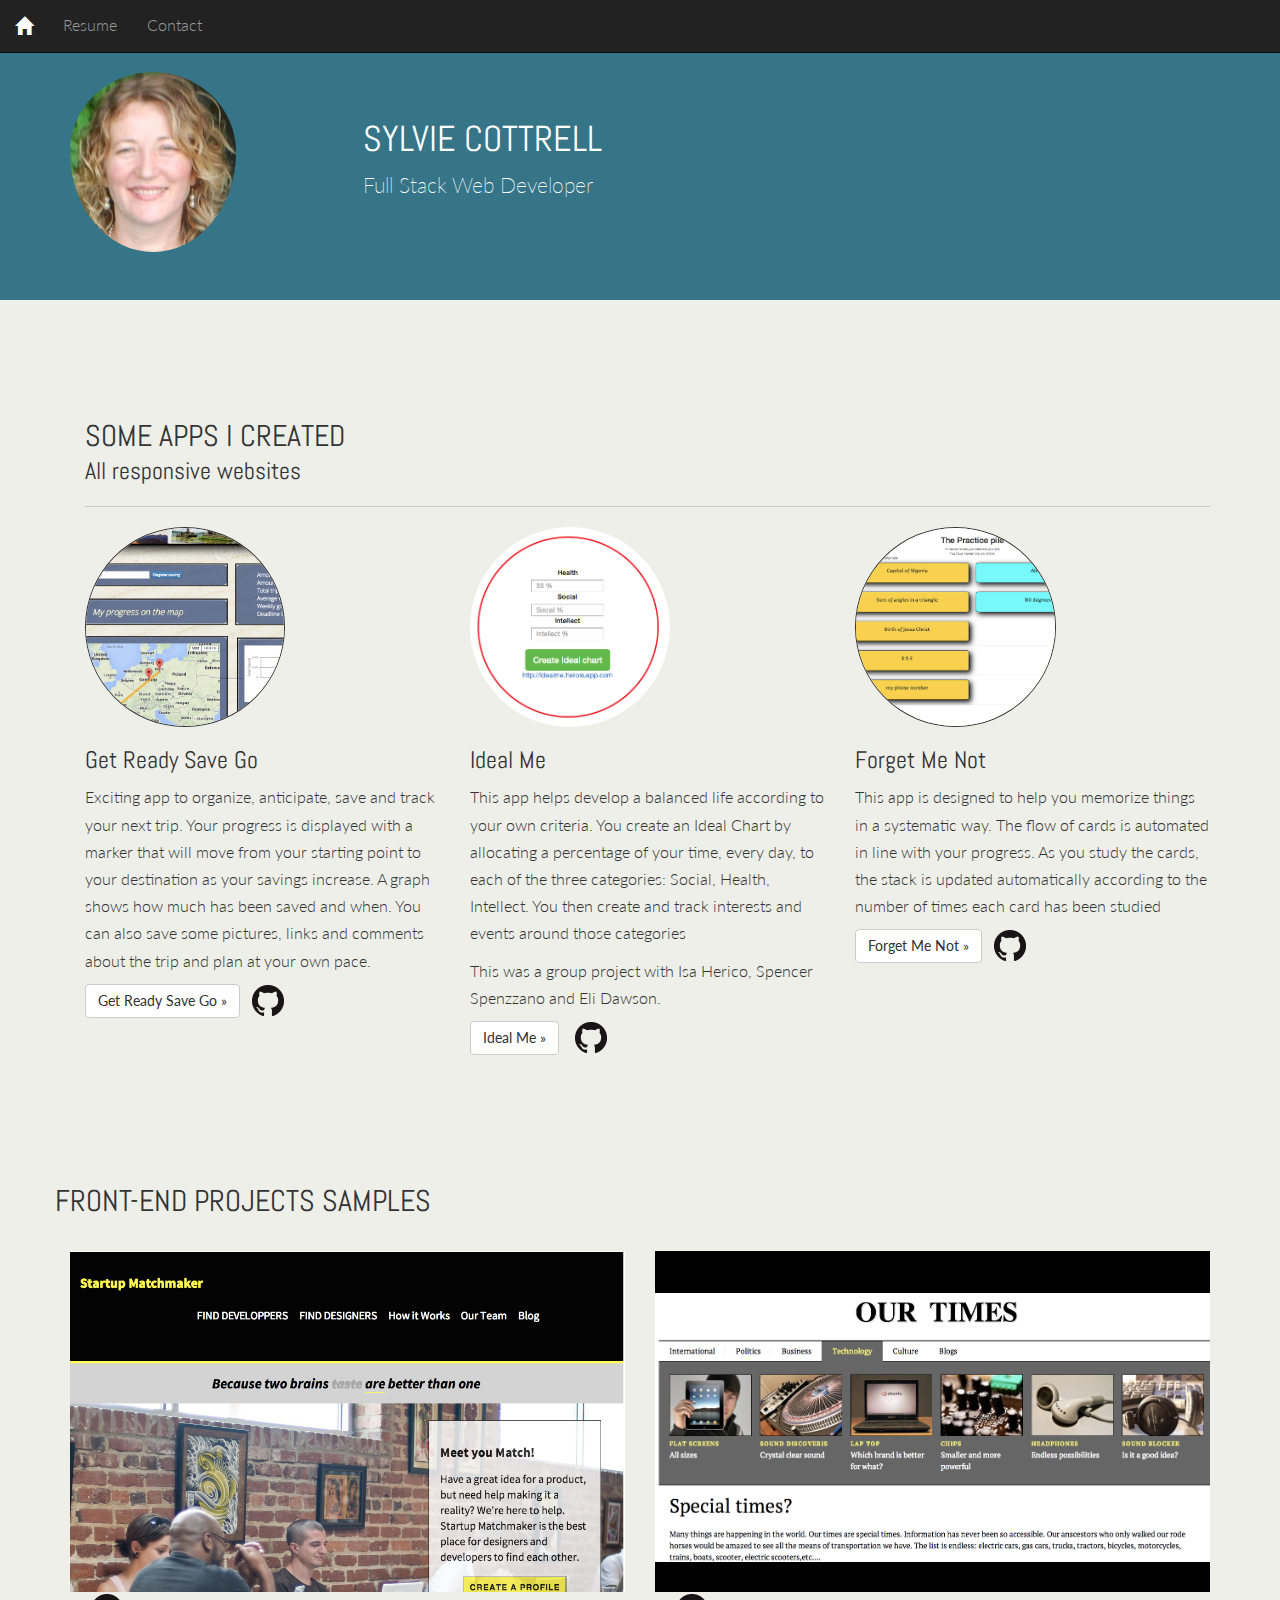
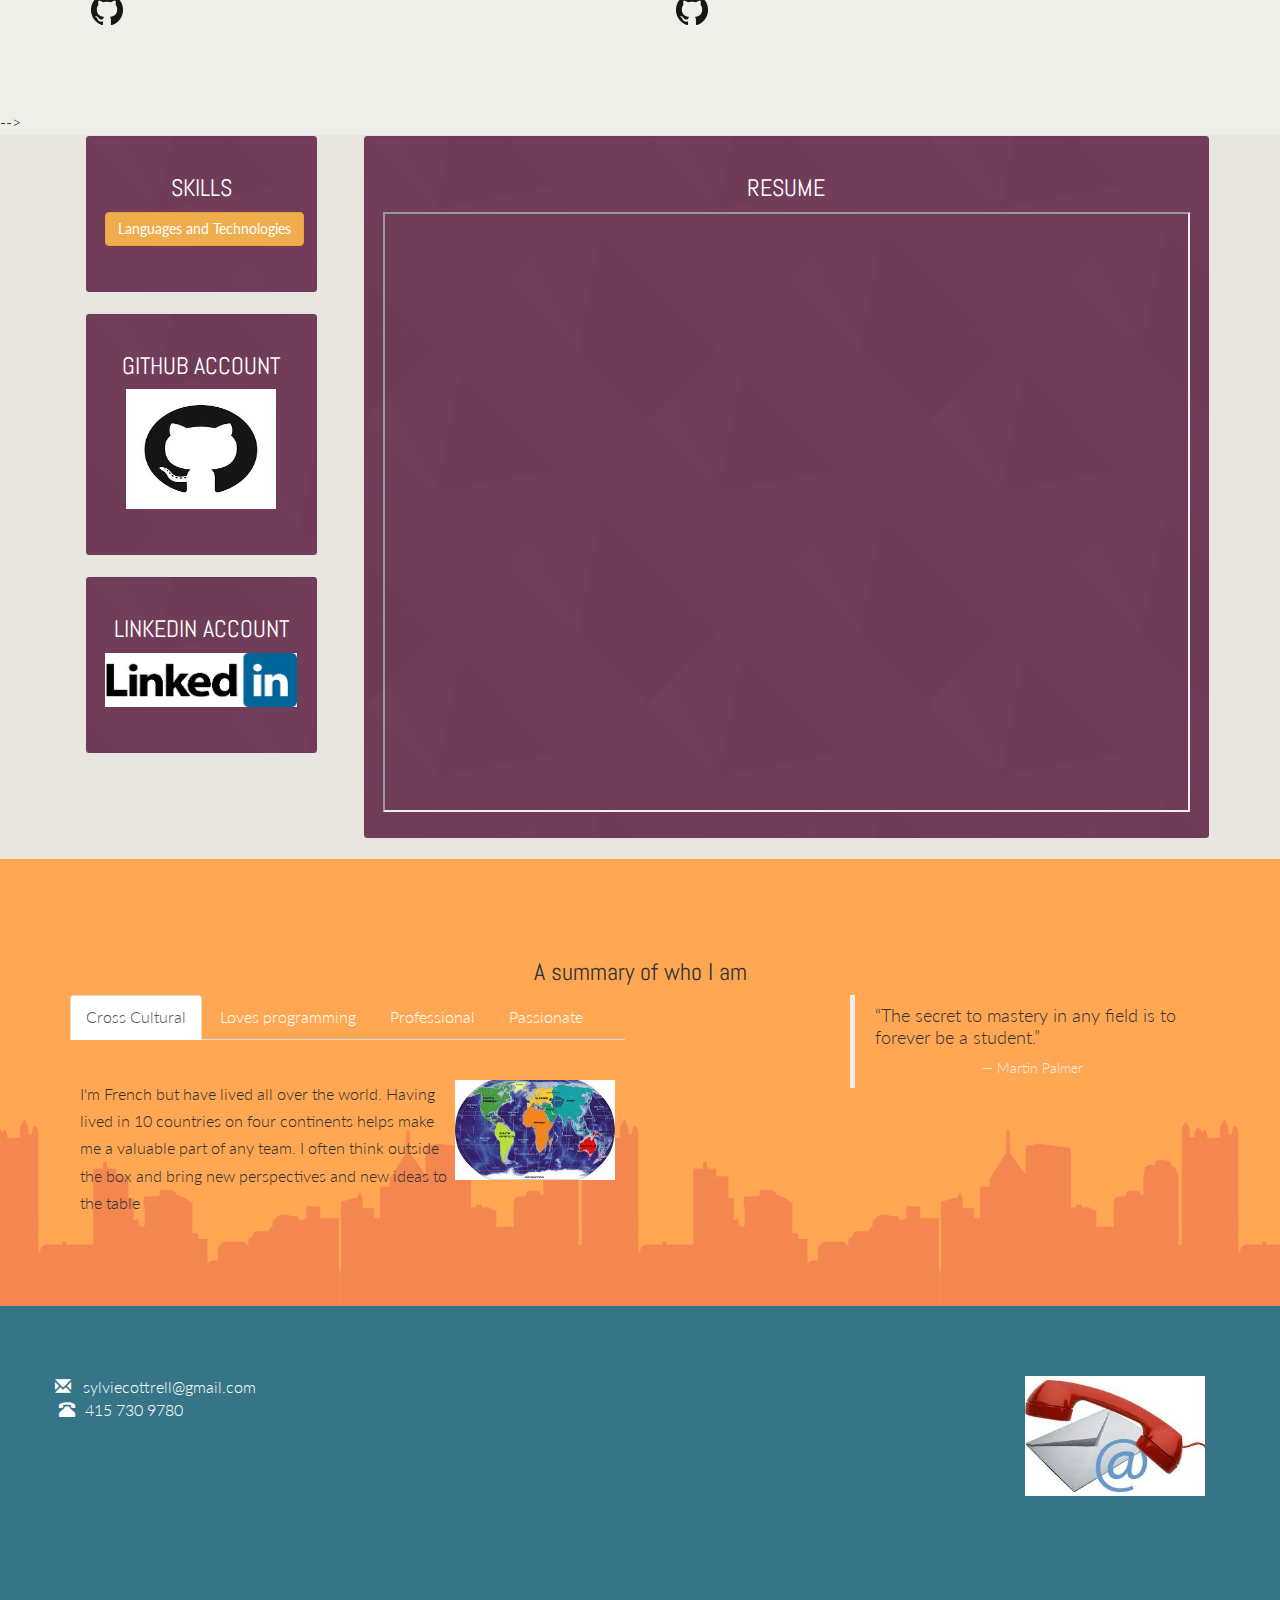
==== index.html @ 58247bdf "add github links to frontont end samples" ====
<!DOCTYPE html>
<html>
<head>
<title>Sylvie's porfolio</title>
<meta name="viewport" content="width=device-width, initial-scale=1.0">
<!-- Bootstrap -->
<link href='http://fonts.googleapis.com/css?family=Lato:300,400' rel='stylesheet' type='text/css'>
<link href='http://fonts.googleapis.com/css?family=Abel' rel='stylesheet' type='text/css'>
<link href="css/bootstrap.min.css" rel="stylesheet" media="screen">
<link href="css/moveme.css" rel="stylesheet">
<!-- HTML5 shim and Respond.js IE8 support of HTML5 elements and media queries -->
<!--[if lt IE 9]>
    <script src="js/html5shiv.js"></script>
    <script src="js/respond.min.js"></script>
<![endif]-->


<!--Script CDNs-->
<script src="http://code.jquery.com/jquery-1.10.1.min.js"></script>

</head>
<body>
<nav class="navbar navbar-inverse navbar-fixed-top" role="navigation">
    <div class="navbar-header">
        <button type="button" class="navbar-toggle" data-toggle="collapse" data-target=".navbar-collapse">
            <span class="sr-only">Toggle navigation</span>
            <span class="icon-bar"></span>
            <span class="icon-bar"></span>
            <span class="icon-bar"></span>
        </button>
        <a class="navbar-brand" href="index.html"><span class="glyphicon glyphicon-home"></span></a>
    </div> 
    <div class="navbar-collapse collapse">
        <ul class="nav navbar-nav">
        
            <li><a href="clients.html">Resume</a></li>
            <li><a href="contact.html">Contact</a></li>
        
        </ul>
    </div>    
</nav>
<!-- End Navigation -->
 
<div class="intro-block">
    <div class="container">
        <div class="row">
            <div class="col-xs-3">
                <img class="img-responsive img-circle tpad" id="pict" src="images/myPicture.jpg">
            </div>
            <div class="col-xs-9">
                <h1>SYLVIE COTTRELL <span class="text-muted"></span></h1>
                <p class="lead">Full Stack Web Developer</p>
            </div>
        </div>
    </div>    
</div>
<!-- End Intro Text -->
<div class="container padded">
    <div class="row">
        <div class="col-lg-12"><h2>SOME APPS I CREATED<br/><span id='responsive'>All responsive websites</span></h2><hr></div>
    </div>
    <div class="row">
        <div class="col-sm-4">
            <img class="img-circle img-responsive" src="images/app3.png">
            <h3>Get Ready Save Go</h3>
            <p>Exciting app to organize, anticipate, save and track your next trip.  Your progress is displayed with a marker that will move from your starting point to your destination as your savings increase. A graph shows how much has been saved and when. You can also save some pictures, links and comments about the trip and plan at your own pace.  </p>
            <p><a class="btn btn-default" href="http://getreadysavego.herokuapp.com/">Get Ready Save Go &raquo;</a>&nbsp &nbsp<a href="https://github.com/SylvieC/ready_save_go"><img src="images/g.png" id="github3"></a></p>
        </div>



         <div class="col-sm-4">
            <img class="img-circle img-responsive" src="images/idealme.png">
            <h3>Ideal Me</h3> 
            <p>This app helps develop a balanced life according to your own criteria. You create an Ideal Chart by allocating a percentage of your time, every day, to each of the three categories: Social, Health, Intellect. You then create and track interests and events around those categories </p>
            <p>This was a group project with Isa Herico, Spencer Spenzzano and Eli Dawson.</p>
            <p><a class="btn btn-default" href="http://idealme.herokuapp.com/">Ideal Me &raquo;</a>&nbsp &nbsp
<a href="https://github.com/missherico/ideal_me"><img src="images/g.png"></a></p>
        </div>

        <div class="clearfix hidden-md hidden-lg"></div>

        <div class="col-sm-4">
            <img class="img-circle img-responsive img1" src="images/app1b.png">
            <h3>Forget Me Not</h3>
            <p>This app is designed to help you memorize things in a systematic way. The flow of cards is automated in line with your progress. As you study the cards, the stack is updated automatically according to the number of times each card has been studied</p>
            <p><a class="btn btn-default" href="http://warm-sierra-1277.herokuapp.com/">Forget Me Not &raquo;</a>&nbsp &nbsp<a href="https://github.com/SylvieC/Always_in_my_memory_app"><img src="images/g.png"></a></p>

        </div>

       
      
    </div>
</div>    
<!-- End Page Content -->

<!-- Some Front-End Samples -->
 <div class="container">
        <div class="row"><h2>FRONT-END PROJECTS SAMPLES<br/><br/>
            <div class="col-sm-6">
                <div class="black"><a href="matchmaker.html"><img class='img-responsive' src="images/matchmaker.png"></a></div>
                  </a>&nbsp &nbsp<a href="https://github.com/SylvieC/startup-matchmaker"><img src="images/g.png"></a>
            </div>
            <div class="col-lg-6">
                <div class="black sample2"><a href="divided-times-nav/divided.html"><img class='img-responsive sample' src="images/divided2.png"></a></div>
            </a>&nbsp &nbsp<a href="https://github.com/SylvieC/navbar_example"><img src="images/g.png"></a>
            </div>
           <!--  <div class="col-lg-2">
                <div class="well">Column 3</div>
            </div>
            <div class="col-lg-2">
                <div class="well">Column 4</div>
            </div> -->
        </div>  
    </div>

<br/><br/><br/>

<!-- <!- End Front-End Samples --> -->

<div class="marketing">
    <div class="container">
        <div class="row">
            <div class="col-md-3">
                
                    <div class="col-md-12">

                        <div class="well box"> 
                         <h3>SKILLS</h3> 
                           <!-- Button trigger modal -->
<button class="btn btn-warning btn-md" data-toggle="modal" data-target="#myModal">
  Languages and Technologies
</button></br></br></div>
                    </div>
                    <div class="col-md-12">
                        <div class="well box">
                            <h3>GITHUB ACCOUNT</h3>
                            <a href="https://github.com/SylvieC"> <img class="img-responsive github center" id="github" src="images/github.jpeg"></a><br/></div>
                    </div>
                     <div class="col-md-12 box">
                        <div class="well">
                        <h3>LINKEDIN ACCOUNT</h3>
                        <a href="https://www.linkedin.com/in/sylviecottrell/"><img class="img-responsive github center" src="images/linkedin.jpeg"></br></a>
                       
                        </div>
                    </div>
            </div>
            <div class="col-md-9"><div class="well">
                <h3>RESUME</h3><!-- <iframe src="https://docs.google.com/document/d/1skpXSnfqwR40_AGC4ySLEK5GBecY2iimxeRMsN6a1S4/pub?embedded=true"></iframe> -->
           <iframe src="https://docs.google.com/document/d/1l0dWnhXnMvgGObtVKpbpfMz5sS59x0t03xWNjbFOYz4/pub?embedded=true"></iframe>

            </div>
        </div>  
    </div>



</div>

<!-- End Marketing Section -->
<div class="info">
    <div class="container">
        <h3>A summary of who I am </h3>
        <div class="row">
            <div class="col-sm-6 tabbable">
                <!-- Tabs go here -->
                <ul id="myTab" class="nav nav-tabs">
                    <li class="active"><a href="#android" data-toggle="tab">Cross Cultural</a></li>
                    <li><a href="#bb" data-toggle="tab">Loves programming</a></li>
                    <li><a href="#ios" data-toggle="tab">Professional</a></li>
                    <li><a href="#win" data-toggle="tab">Passionate</a></li>
                </ul>
                <div class="tab-content">
                    <div class="tab-pane fade in active" id="android"><p><img src="images/worldmap.jpeg" alt="google" class="pull-right">I'm French but have lived all over the world. Having lived in 10 countries on four continents helps make me a valuable part of any team. I often think outside the box and bring new perspectives and new ideas to the table <br></span></p></div>
                    <div class="tab-pane fade in" id="bb"><p><img src="images/ruby.jpeg" alt="google" class="pull-right">I love programming. I just finished honing my skills through a 3 month Web Development Intensive Program at General Assembly, San Francisco<br></p></div>
                    <div class="tab-pane fade in" id="ios"><p><img src="https://encrypted-tbn0.gstatic.com/images?q=tbn:ANd9GcSeK1bJdxSssQjj4-lGapw2jjE0Sm1TlIHnkpwAtY0HVjZ1cjwxNQ" alt="teacher" class="pull-right teach">I have spent many years as a Math teacher and as a trainer/educator in Community Development Programs around the world. I am currently doing some freelance projects in web development and helping the startup called Spacebar. <br></p></div>
                    <div class="tab-pane fade in" id="win"><p><img src="https://encrypted-tbn2.gstatic.com/images?q=tbn:ANd9GcSjpzhwWn8ubicALEOeUZbjAH88JahdqK-mGurCbLP16QuBKmq4Og" alt="learning is fun" class="pull-right team">I am passionate education and empowering others so they can succeed. I love how programming can help build meaningful tool to do just that<!--  and team work involve a constant opportunity to push established norms, learn and share new perspectives, and create exciting new applications<br>< --></p></div>
                   
                </div>
            </div>
            <div class="col-sm-4 col-sm-offset-2">
                <!-- Quote go here -->
                <blockquote>
                    <p>&ldquo;The secret to mastery in any field is to forever be a student.&rdquo;</p>
                    <small>Martin Palmer<cite title="source title"></cite></small>
                </blockquote>
            </div>
        </div>
    </div>       
</div>

<!-- info panel end -->    
<div class="ftr">
    <div class="container">
        <div class="row">
            <footer>
                <div class="pull-left ft_space">
                    <address>
                    
                    <span class="glyphicon glyphicon-envelope"></span>&nbsp &nbsp<a href="mailto: sylviecottrell@gmail.com">sylviecottrell@gmail.com</a><br>
                     <span class="glyphicon glyphicon-phone-alt" id="phone"></span><span id="num">415 730 9780</span> 
                    </address>
                </div>
                <div class="pull-right ft_space contactinfo">
                    <img class="img-responsive" src="images/contactinfo.jpeg">
                   
                </div>
            </footer>
        </div>
    </div>    
    
</div> 
<!-- Modal -->
<div class="modal fade" id="myModal" tabindex="-1" role="dialog" aria-labelledby="myModalLabel" aria-hidden="true">
  <div class="modal-dialog">
    <div class="modal-content">
      <div class="modal-header">
        <button type="button" class="close" data-dismiss="modal" aria-hidden="true">&times;</button>
        <h4 class="modal-title" id="myModalLabel">Languages and Technologies</h4>
      </div>
      <div class="modal-body">
        <ul>
            <li>Ruby</li>
            <li>Ruby on Rails</li>
            <li>Javascript</li>
            <li>Python</li>
            <li>Java</li>
            <li>JQuery</li>
            <li>HTML5</li>
            <li>CSS3</li>
            <li>HAML</li>
            <li>MySQL</li>
            <li>Rspec</li>
            <li>AngularJS</li>
            <li>BackBoneJS</li>
            <li>Git/Github</li>
            <li>Sidekiq</li>
            <li>Mandrill Mailer</li>
            <li>Google Maps API</li>
            <li>Sinatra</li>
            <li>Twitter Bootstrap</li>
            
            <li>Coffeescript</li>

        </ul>
      </div>
      <div class="modal-footer">
        <button type="button" class="btn btn-default" data-dismiss="modal">Close</button>
        
      </div>
    </div>
  </div>
</div>  

<!-- jQuery (necessary for Bootstrap's JavaScript plugins) -->
<script src="js/jQuery.js"></script>
<!-- Include all compiled plugins (below), or include individual files as needed -->
<script src="js/bootstrap.min.js"></script>


</body>
</html>
---- css/moveme.css ----
html, body{
    font-family: 'Lato', sans-serif;
    font-weight: 300;
    font-size: 16px;
    line-height: 1.7;
    background-color: #eeefe9;
}
h1, h2, h3, h4{
    font-family: 'Abel', sans-serif;   
}
b, strong{
    font-weight: 400;
}
.carousel-caption{
    z-index: 15;
    color: black;
    font-size: 23px;

}
.carousel-caption.smaller{
    font-size: 20px;
    text-align: center
}
.carousel-inner > .item > img{
    position: absolute;
    top: 50px;
    left: 0;
    min-width: 100%;
    height: auto;
}
.carousel-inner > .item{
    height: 500px;   
}

#android > p > img {
width: 160px;
height: 100px;
}
#ios > p > img {
width: 120px;
height: 65px;
}


.intro-block{
      background:#367588  ;
    padding: 100px 15px 60px;
    color: #fff;
    height:300px;
}
.text-muted{
    color: #e9e6df;
    font-weight: 100;
}
.tpad{
    padding-top: 20px;
}
.padded{
    padding: 100px 15px;
    padding-left: 30px;
}
.marketing{
    background-color: #e9e6df;   
}
hr {
    border-top: 1px solid #c9c9c9;   
}
.info{
    background: #ffa753 url(../images/skyline.png) repeat-x bottom;
    padding: 80px 0;
}
.info small{
    color: #eeefe9;   
}
.info a{
    color: #fff;   
}
.info a:hover{
    color: #333;   
}
.tab-pane{
    padding: 40px 10px 0 10px;
}
.ftr{
       background:#367588 ;
    padding: 10px 40px 60px 20px;
}
.ftr address, .ftr a, .ftr p{
    color: #fff;   
}
.ft_space{
    padding: 0 10px;  
    color:white; 
}
.blog h1 a{ color: #4b8575; }
.blog p a{ color: #ed7337; }
.sidebar{
    background-color: #e9e6df;   
}
.bpad{ margin-bottom: 30px;}
.map {
    height: 350px;
    width: 100%;
}


@media(min-width: 768px){
.carousel-inner > .item{
    height: 700px;   
}
.map {
    height: 500px;
}
    
iframe{
    width: 100%;
    height: 600px;
}
.bigger{
    font-size: 220px;
    color:black;
}
.car2{
    font-size: 40px;
}
#world{
    position:relative;
    background:yellow;
    font-size: 20px;
    top: -90px;
    right: 260px;
}
#mypic{
    height:150px;;
    width:150px;
}
.myPic{
    position: relative;
    top:50px;
}
.french{
    height:80px;
    width:80px;
    background: yellow;
}
#wdi{
    position:relative;
    background:orange;
    right:100px;
    top:-60px;
}
#before{
    position:relative;
   /* background:#297F5C;*/
   background: #E4ECCF;
    top: -30px;
    right: -30px;
}
#passionate{
    position:relative;
    /*background: #446688;*/
    background: #E066FF;
    right:50px;
    border-radius: 3px;
}
#image{
    z-index: 16;
}
.car2{
    font-size:300px;
    background: yellow;
}
.skills{
    font-size: 30px;
    background:white;
}

#mypic{
    height: 30px;
    width: 50px;
}

.tpad{
    height: 180px;

}
.img-circle{
    height:200px;
}
.img1{
    height:188px;
}
#myCarousel > div.container.padded > div:nth-child(2) > div:nth-child(1) > img{
    height:500px;
}
#team > p > img {
height: 50px;
width: 90px;
}
.contactinfo{
    height: 200px;
    width: 200px;

}

.learn{
    height: 55px;
width: 102px;
}
.teach{
    height:55px;
    width: 100px;

}
#win > p > img {
height: 59px;
width: 100px;
}
#github{
    height: 120px;
    width:150px;
}
.well{
  background: url(../images/purpalt.png) repeat;
  color:white;
}
#transition{
    background: url(../images/purpalt.png) repeat;
    height:20px ;
}
body > p.c29.c40 > span:nth-child(8) {
padding-left: 0;
margin-left: 0px;
text-align: left;
margin-top: 0px;
background-color: yellow;
position: relative;
right: 333px;
}

body > div.marketing > div.ftr > div > div {
padding-top: 60px;
}
.navbar.contact{
    margin-bottom: 45px;
}
#contactimg{
    margin-top:40px;
}
#resume{
    height:140px;
    border:none;
}
.center{
    text-align: center;
}
#intouch{
    color:white;
    background:yellow;
}
.marketing{
    text-align: center;
}
.center{
    margin:0 auto;
}
#myModal li{
    text-align: left;
}
#pict{
    postion:relative;
    border:none;
}
body > div.intro-block > div > div > div.col-xs-3 > img {
position: relative;
top: -48px;
}
#phone{
    position:relative;
    right:40px;
}
#num{
    position:relative;
    right:30px;
}
#win > p > img {
height: 100px;
width: 180px;
margin-left:13px;
}
body > div.container.padded > div:nth-child(2) > div:nth-child(2) > img {
border: none;
}
.img-circle {
height: 200px;
border: 1px solid;
}
#responsive{
 font-size:24px;
}
p{
    text-align:left;
}
.black{
    background:black;
}
.sample2{
    height:341px;
}
.sample{
   padding-top:42px;
}
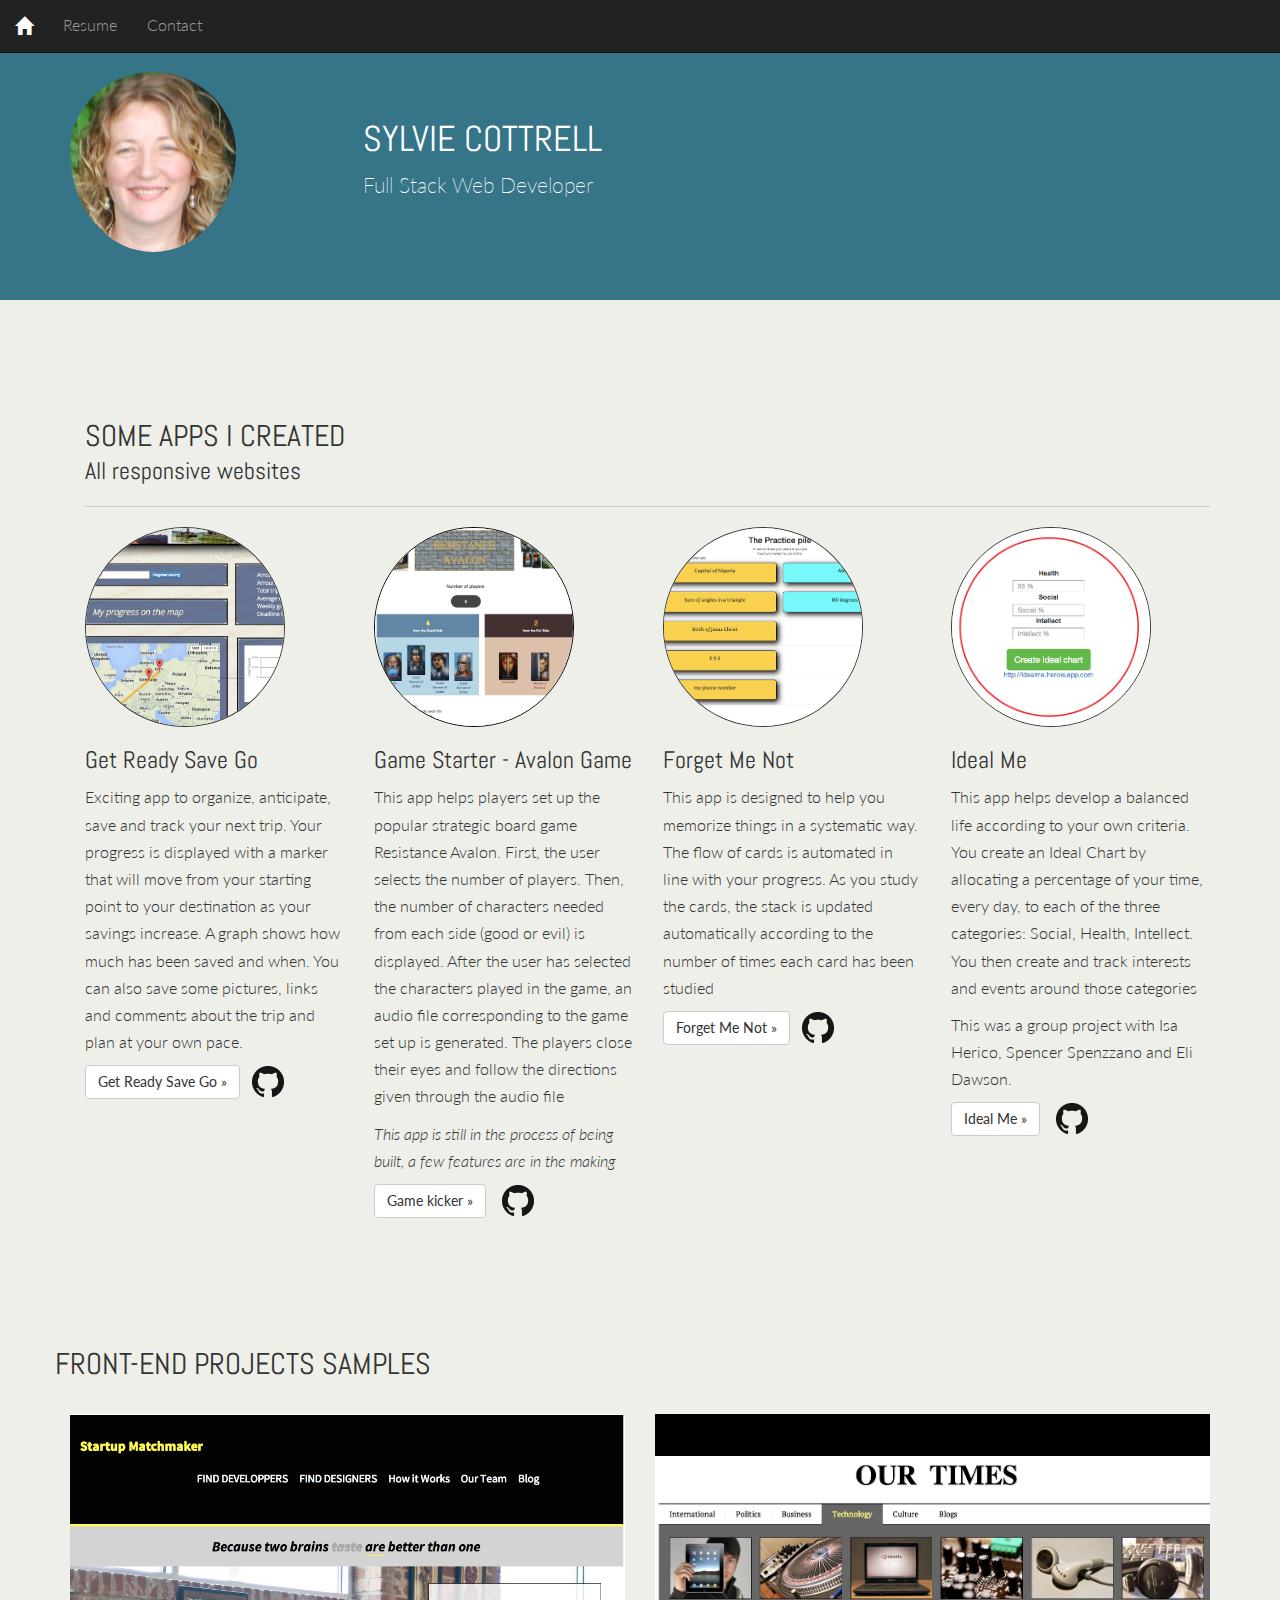
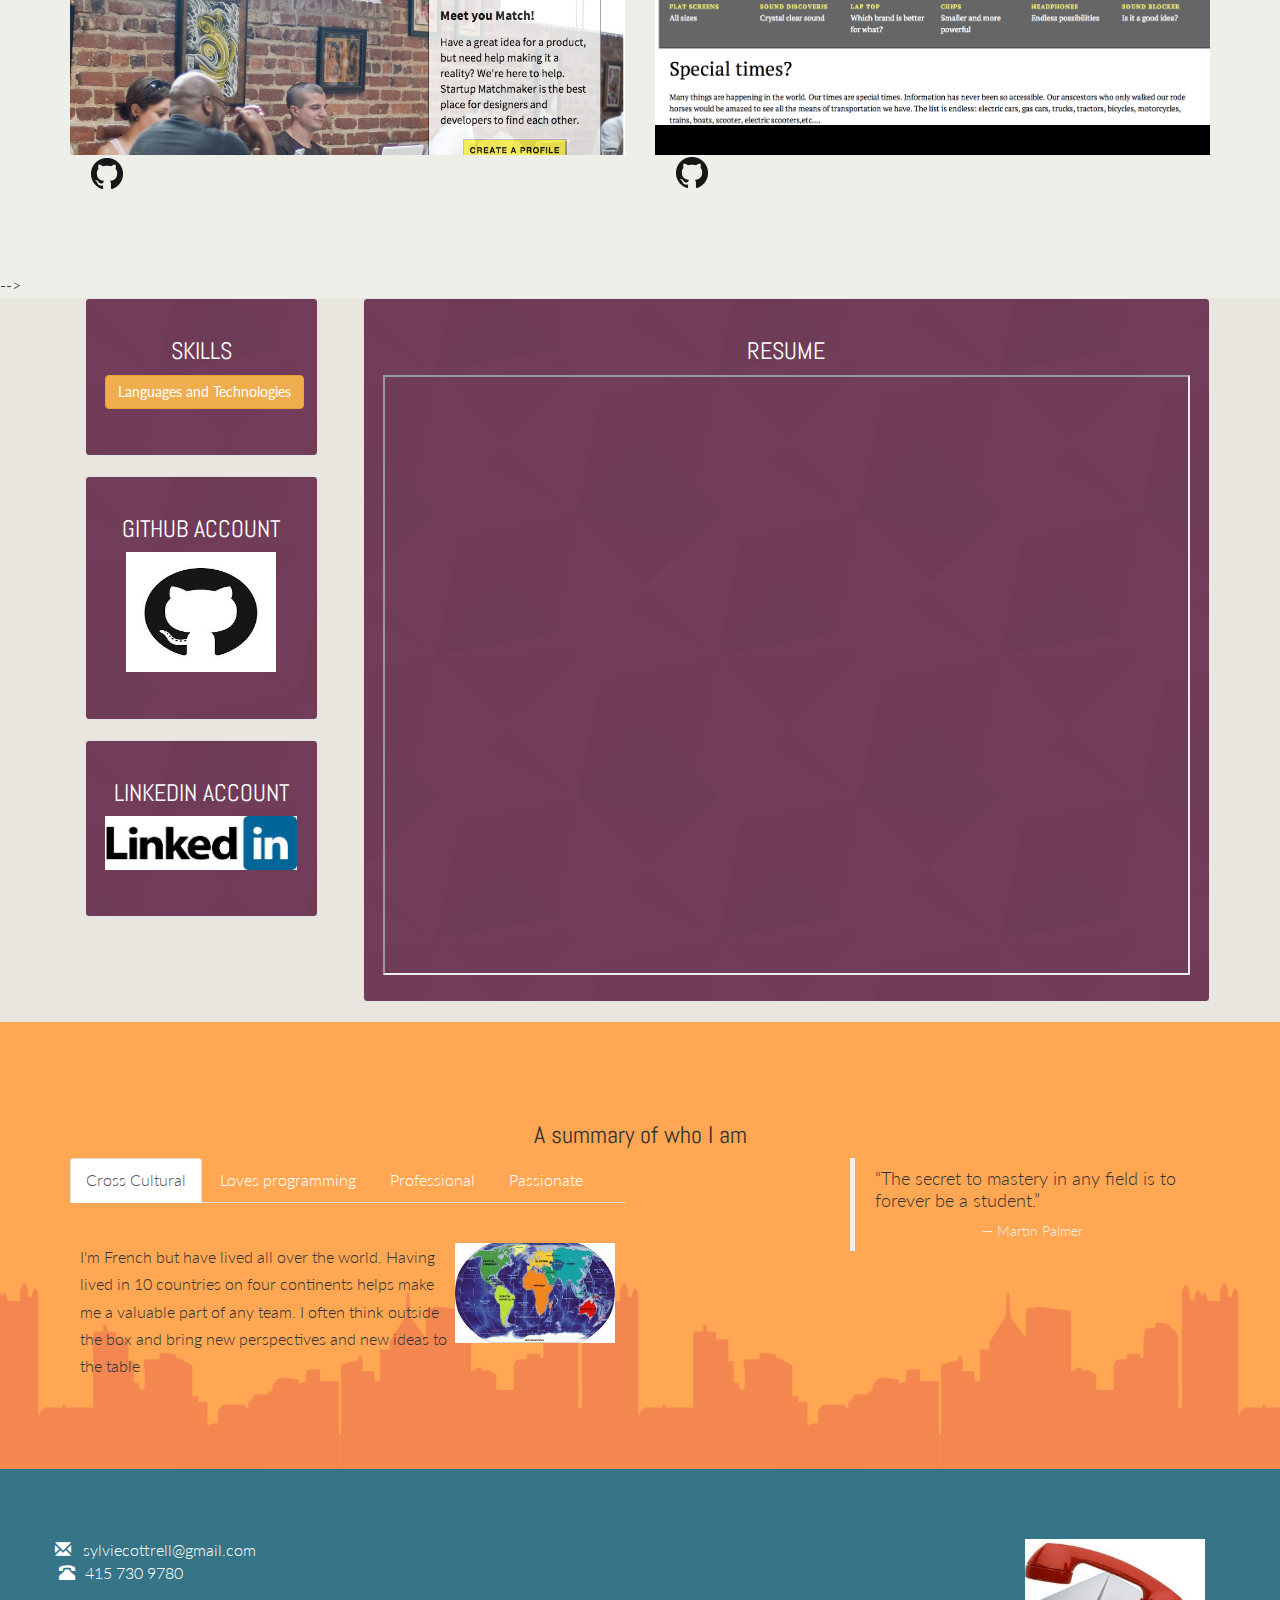
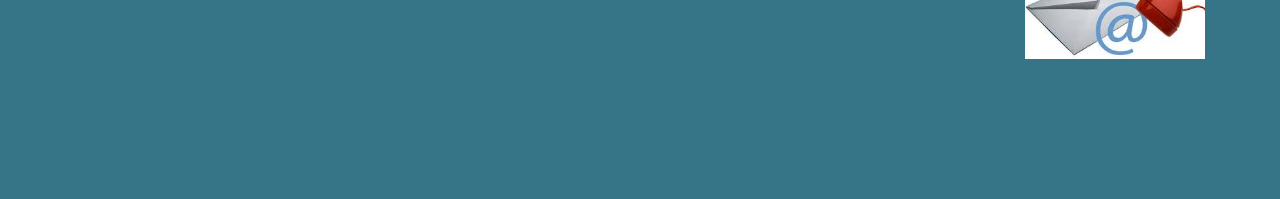
==== commit c567a2ba: "added the Avalon app" ====
--- a/index.html
+++ b/index.html
@@ -60,7 +60,7 @@
         <div class="col-lg-12"><h2>SOME APPS I CREATED<br/><span id='responsive'>All responsive websites</span></h2><hr></div>
     </div>
     <div class="row">
-        <div class="col-sm-4">
+        <div class="col-sm-3">
             <img class="img-circle img-responsive" src="images/app3.png">
             <h3>Get Ready Save Go</h3>
             <p>Exciting app to organize, anticipate, save and track your next trip.  Your progress is displayed with a marker that will move from your starting point to your destination as your savings increase. A graph shows how much has been saved and when. You can also save some pictures, links and comments about the trip and plan at your own pace.  </p>
@@ -68,24 +68,32 @@
         </div>
 
 
-
-         <div class="col-sm-4">
+           <div class="col-sm-3">
+            <img class="img-circle img-responsive" src="images/app4.png">
+            <h3>Game Starter - Avalon Game</h3> 
+            <p>This app helps players set up the popular strategic board game Resistance Avalon. First, the user selects the number of players. Then, the number of characters needed from each side (good or evil) is displayed.  After the user has selected the characters played in the game, an audio file corresponding to the game set up is generated.  The players close their eyes and follow the directions given through the audio file </p>
+            <p><em>This app is still in the process of being built, a few features are in the making</em></p>
+            <p><a class="btn btn-default" href="http://gamekicker.herokuapp.com/">Game kicker &raquo;</a>&nbsp &nbsp
+<a href="https://github.com/SylvieC/game_kicker_app"><img src="images/g.png"></a></p>
+        </div>
+
+        <div class="clearfix hidden-md hidden-lg"></div>
+
+        <div class="col-sm-3">
+            <img class="img-circle img-responsive img1" src="images/app1b.png">
+            <h3>Forget Me Not</h3>
+            <p>This app is designed to help you memorize things in a systematic way. The flow of cards is automated in line with your progress. As you study the cards, the stack is updated automatically according to the number of times each card has been studied</p>
+            <p><a class="btn btn-default" href="http://warm-sierra-1277.herokuapp.com/">Forget Me Not &raquo;</a>&nbsp &nbsp<a href="https://github.com/SylvieC/Always_in_my_memory_app"><img src="images/g.png"></a></p>
+
+        </div>
+
+     <div class="col-sm-3">
             <img class="img-circle img-responsive" src="images/idealme.png">
             <h3>Ideal Me</h3> 
             <p>This app helps develop a balanced life according to your own criteria. You create an Ideal Chart by allocating a percentage of your time, every day, to each of the three categories: Social, Health, Intellect. You then create and track interests and events around those categories </p>
             <p>This was a group project with Isa Herico, Spencer Spenzzano and Eli Dawson.</p>
             <p><a class="btn btn-default" href="http://idealme.herokuapp.com/">Ideal Me &raquo;</a>&nbsp &nbsp
 <a href="https://github.com/missherico/ideal_me"><img src="images/g.png"></a></p>
-        </div>
-
-        <div class="clearfix hidden-md hidden-lg"></div>
-
-        <div class="col-sm-4">
-            <img class="img-circle img-responsive img1" src="images/app1b.png">
-            <h3>Forget Me Not</h3>
-            <p>This app is designed to help you memorize things in a systematic way. The flow of cards is automated in line with your progress. As you study the cards, the stack is updated automatically according to the number of times each card has been studied</p>
-            <p><a class="btn btn-default" href="http://warm-sierra-1277.herokuapp.com/">Forget Me Not &raquo;</a>&nbsp &nbsp<a href="https://github.com/SylvieC/Always_in_my_memory_app"><img src="images/g.png"></a></p>
-
         </div>
 
        
--- a/css/moveme.css
+++ b/css/moveme.css
@@ -309,4 +309,7 @@
 }
 .sample{
    padding-top:42px;
+}
+body > div.container.padded > div:nth-child(2) > div:nth-child(2) > img {
+border: 1px solid black;
 }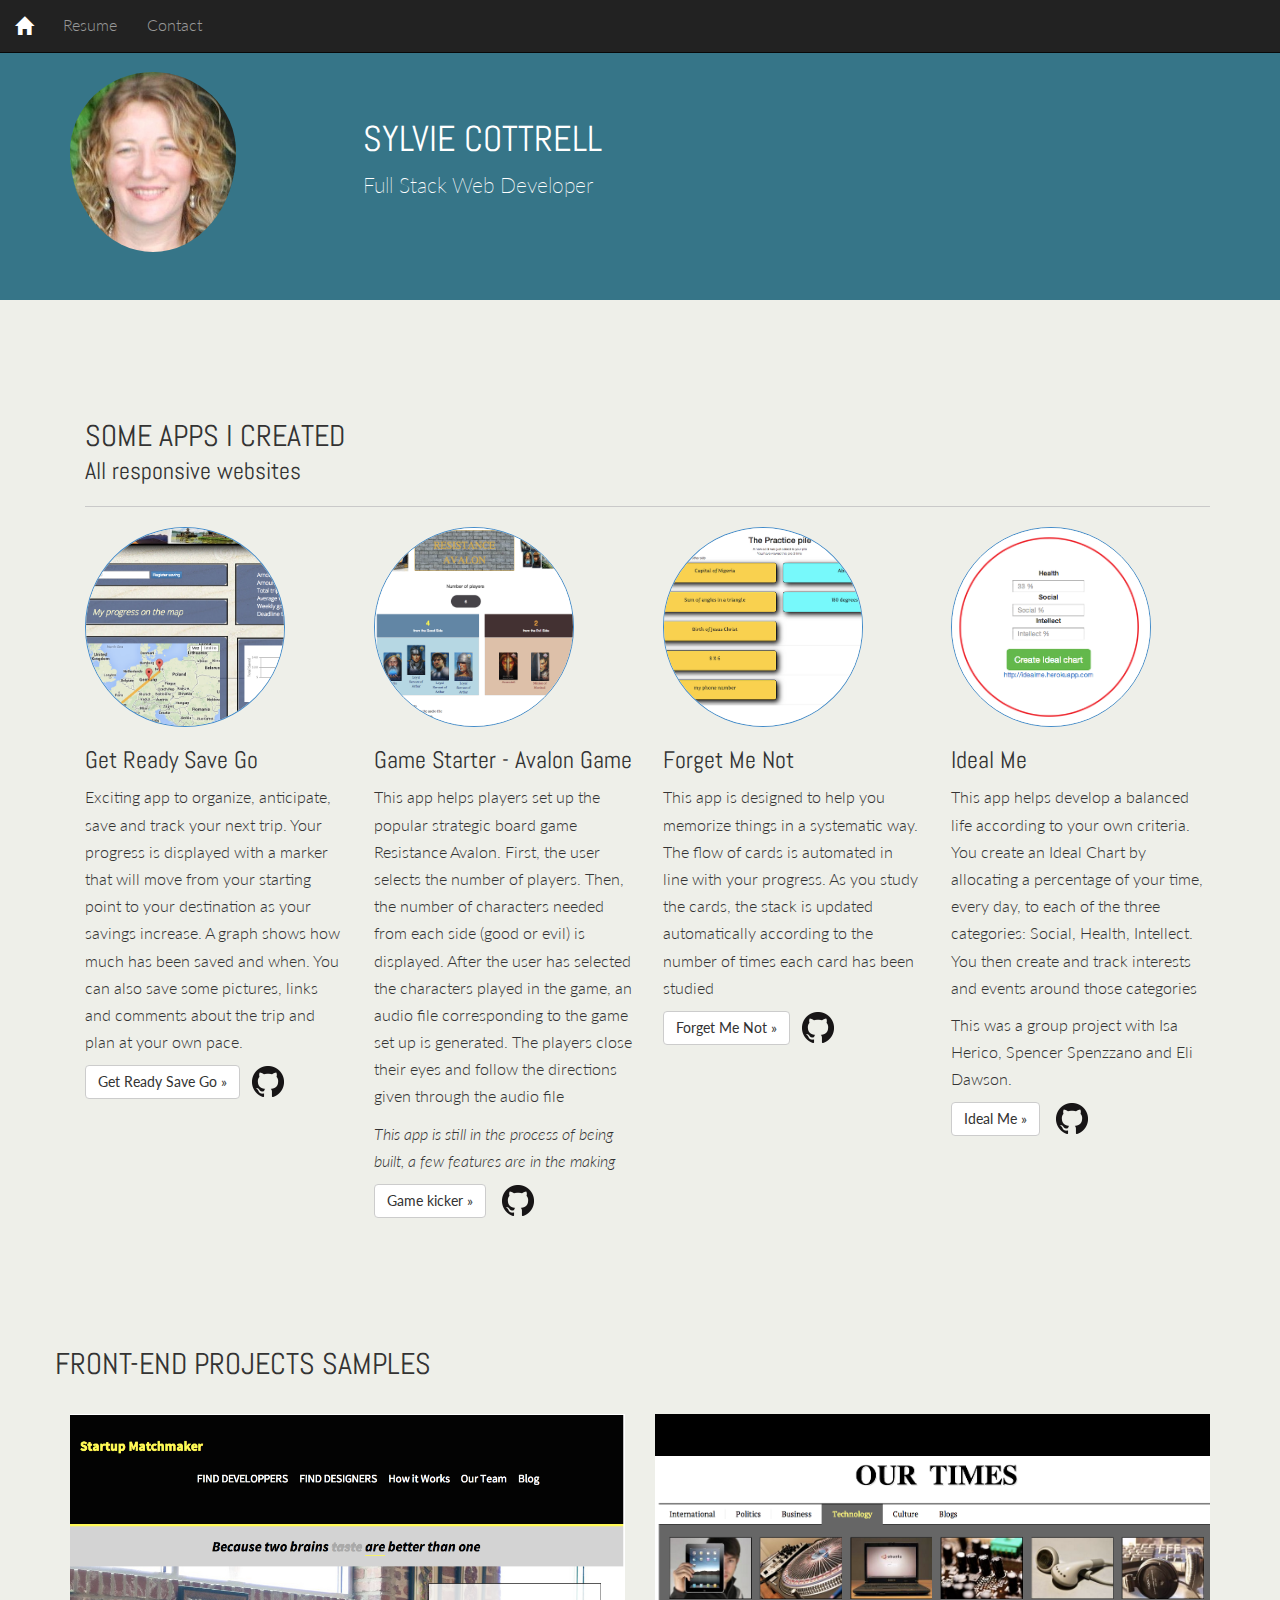
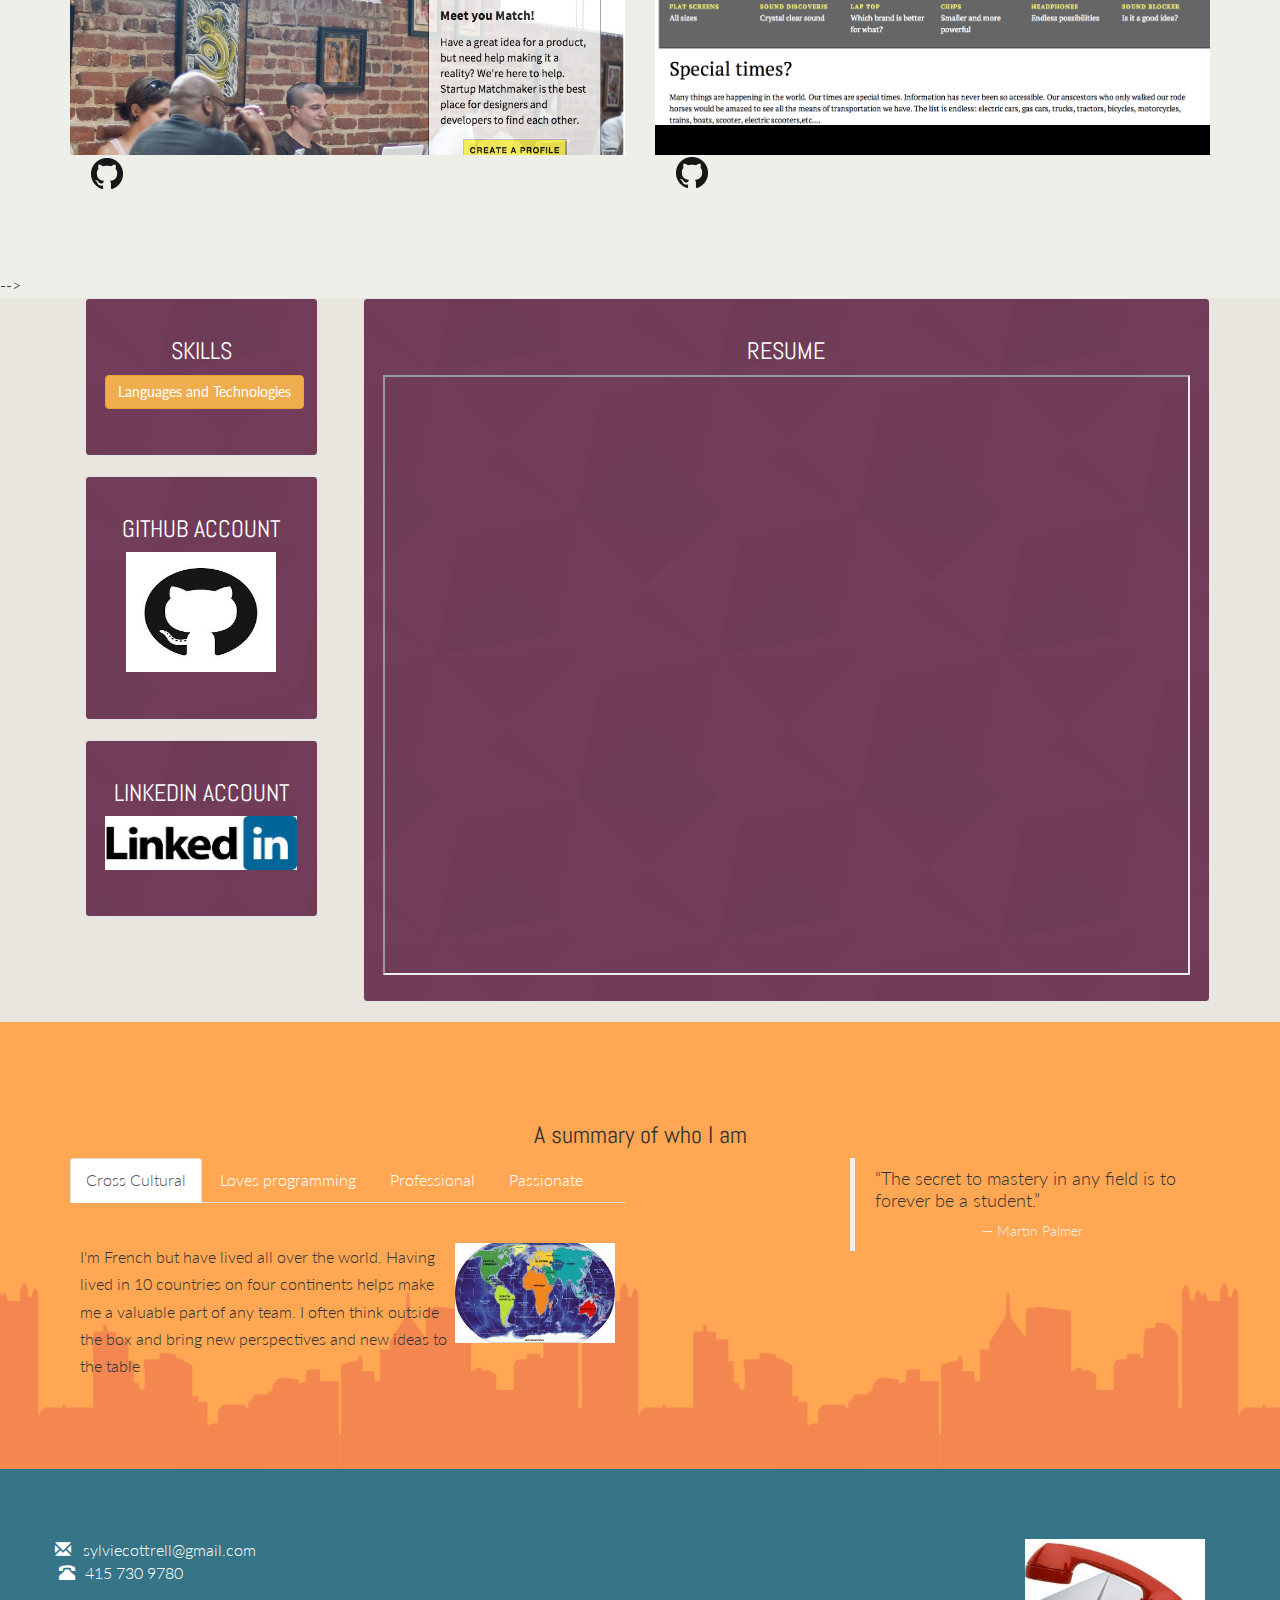
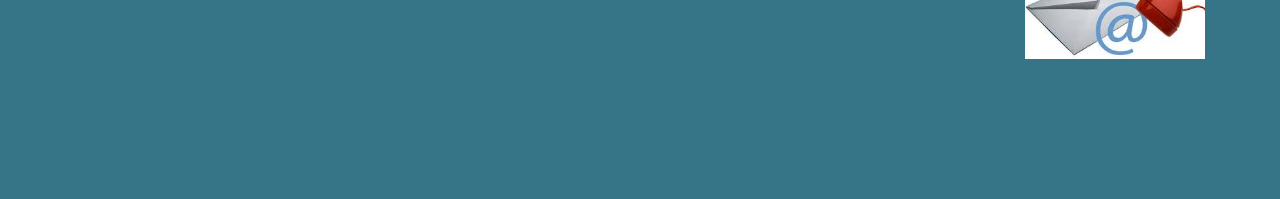
==== commit b14424db: "made the app images a link" ====
--- a/index.html
+++ b/index.html
@@ -61,7 +61,7 @@
     </div>
     <div class="row">
         <div class="col-sm-3">
-            <img class="img-circle img-responsive" src="images/app3.png">
+            <a href="http://getreadysavego.herokuapp.com/"><img class="img-circle img-responsive" src="images/app3.png"></a>
             <h3>Get Ready Save Go</h3>
             <p>Exciting app to organize, anticipate, save and track your next trip.  Your progress is displayed with a marker that will move from your starting point to your destination as your savings increase. A graph shows how much has been saved and when. You can also save some pictures, links and comments about the trip and plan at your own pace.  </p>
             <p><a class="btn btn-default" href="http://getreadysavego.herokuapp.com/">Get Ready Save Go &raquo;</a>&nbsp &nbsp<a href="https://github.com/SylvieC/ready_save_go"><img src="images/g.png" id="github3"></a></p>
@@ -69,8 +69,8 @@
 
 
            <div class="col-sm-3">
-            <img class="img-circle img-responsive" src="images/app4.png">
-            <h3>Game Starter - Avalon Game</h3> 
+           <a  href="http://gamekicker.herokuapp.com/"><img class="img-circle img-responsive" src="images/app4.png"></a>
+            <h3>Game Starter - Avalon Game</h3>
             <p>This app helps players set up the popular strategic board game Resistance Avalon. First, the user selects the number of players. Then, the number of characters needed from each side (good or evil) is displayed.  After the user has selected the characters played in the game, an audio file corresponding to the game set up is generated.  The players close their eyes and follow the directions given through the audio file </p>
             <p><em>This app is still in the process of being built, a few features are in the making</em></p>
             <p><a class="btn btn-default" href="http://gamekicker.herokuapp.com/">Game kicker &raquo;</a>&nbsp &nbsp
@@ -80,7 +80,7 @@
         <div class="clearfix hidden-md hidden-lg"></div>
 
         <div class="col-sm-3">
-            <img class="img-circle img-responsive img1" src="images/app1b.png">
+            <a  href="http://warm-sierra-1277.herokuapp.com/"><img class="img-circle img-responsive img1" src="images/app1b.png"></a>
             <h3>Forget Me Not</h3>
             <p>This app is designed to help you memorize things in a systematic way. The flow of cards is automated in line with your progress. As you study the cards, the stack is updated automatically according to the number of times each card has been studied</p>
             <p><a class="btn btn-default" href="http://warm-sierra-1277.herokuapp.com/">Forget Me Not &raquo;</a>&nbsp &nbsp<a href="https://github.com/SylvieC/Always_in_my_memory_app"><img src="images/g.png"></a></p>
@@ -88,7 +88,7 @@
         </div>
 
      <div class="col-sm-3">
-            <img class="img-circle img-responsive" src="images/idealme.png">
+            <a href="http://idealme.herokuapp.com/"><img class="img-circle img-responsive" src="images/idealme.png"></a>
             <h3>Ideal Me</h3> 
             <p>This app helps develop a balanced life according to your own criteria. You create an Ideal Chart by allocating a percentage of your time, every day, to each of the three categories: Social, Health, Intellect. You then create and track interests and events around those categories </p>
             <p>This was a group project with Isa Herico, Spencer Spenzzano and Eli Dawson.</p>
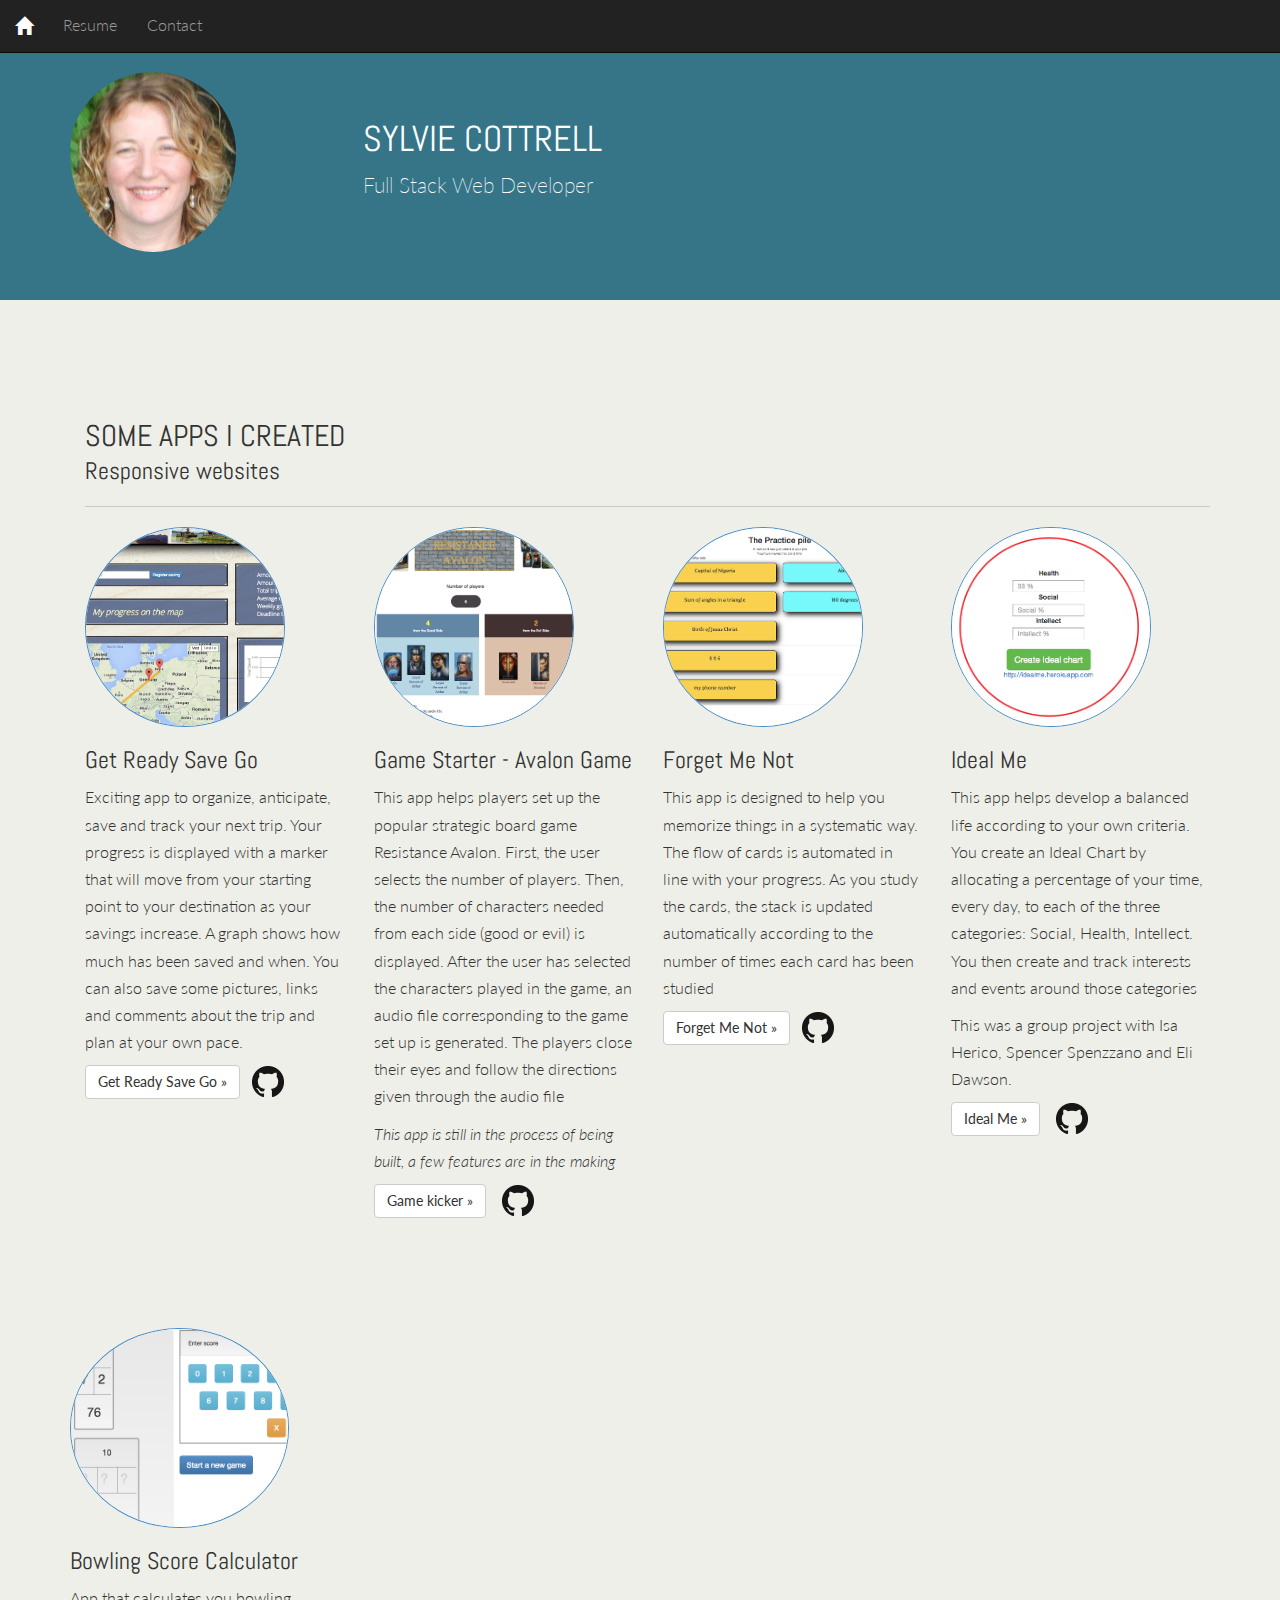
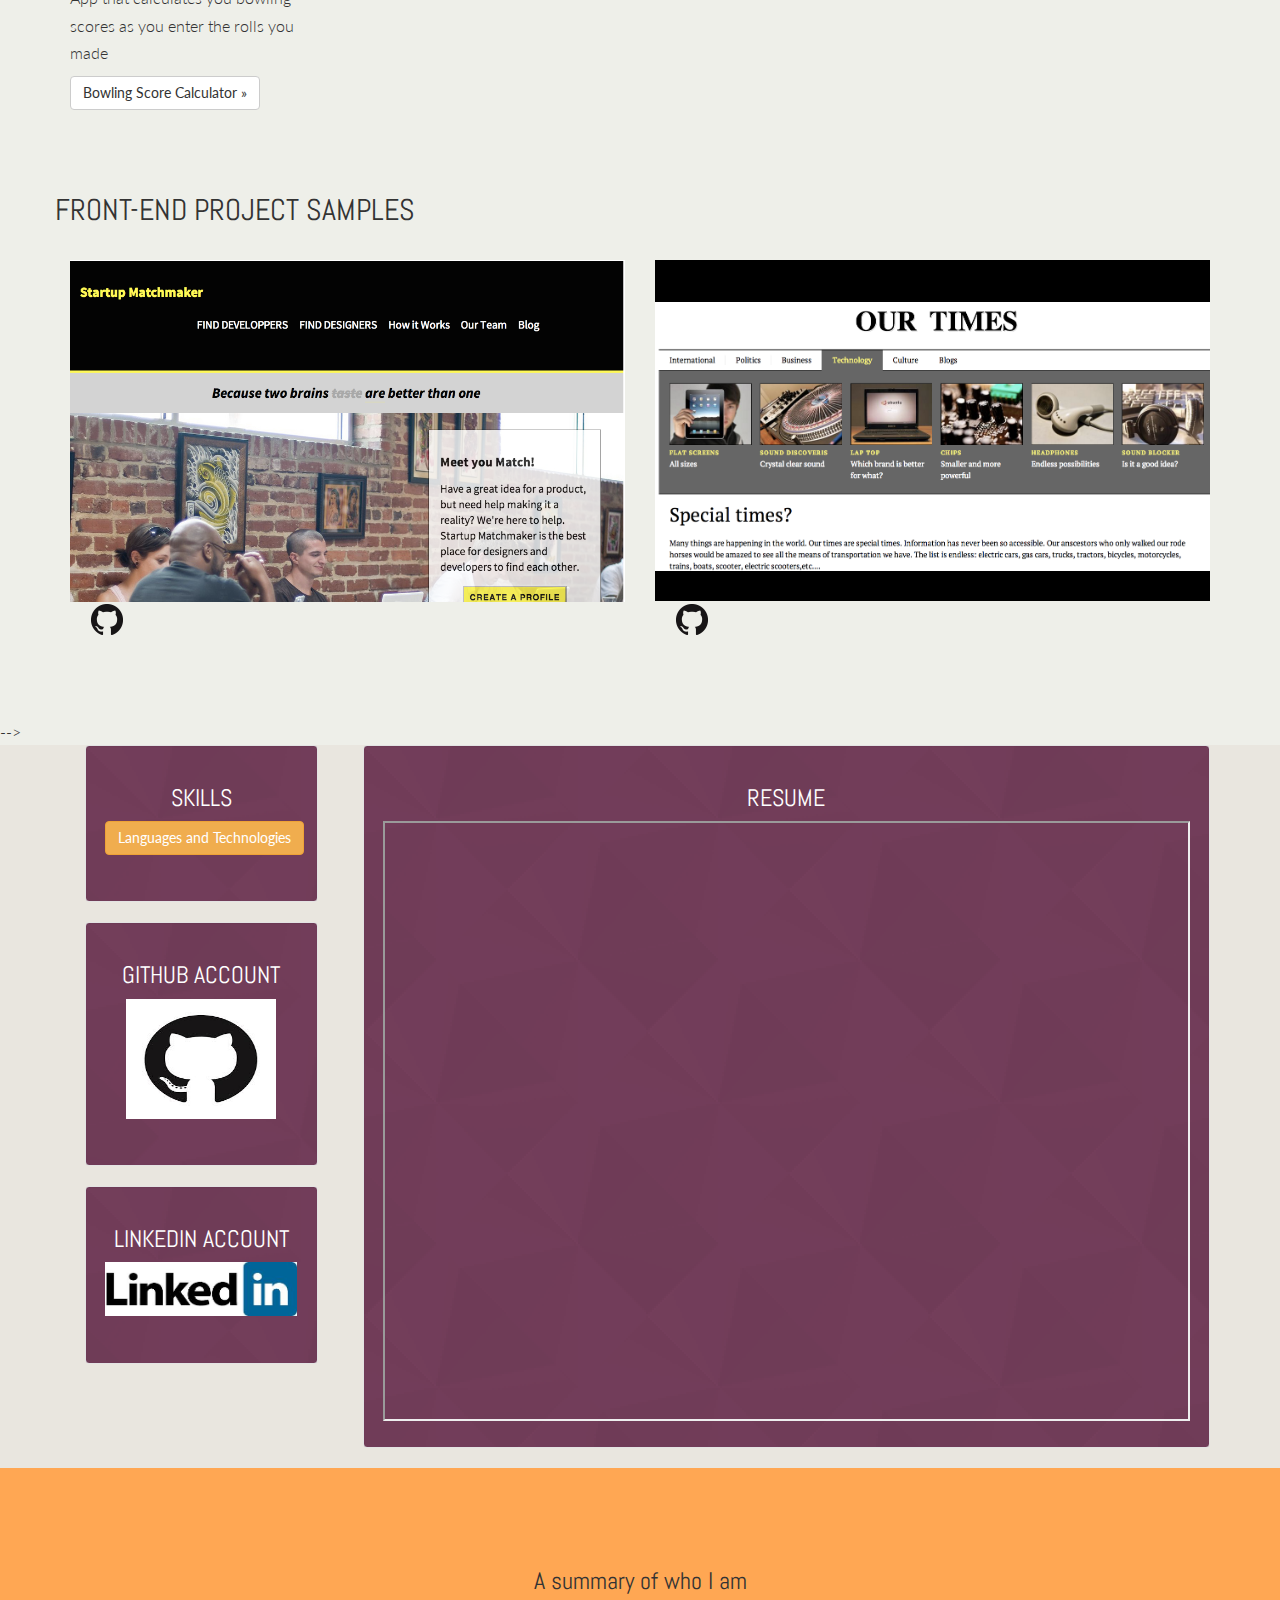
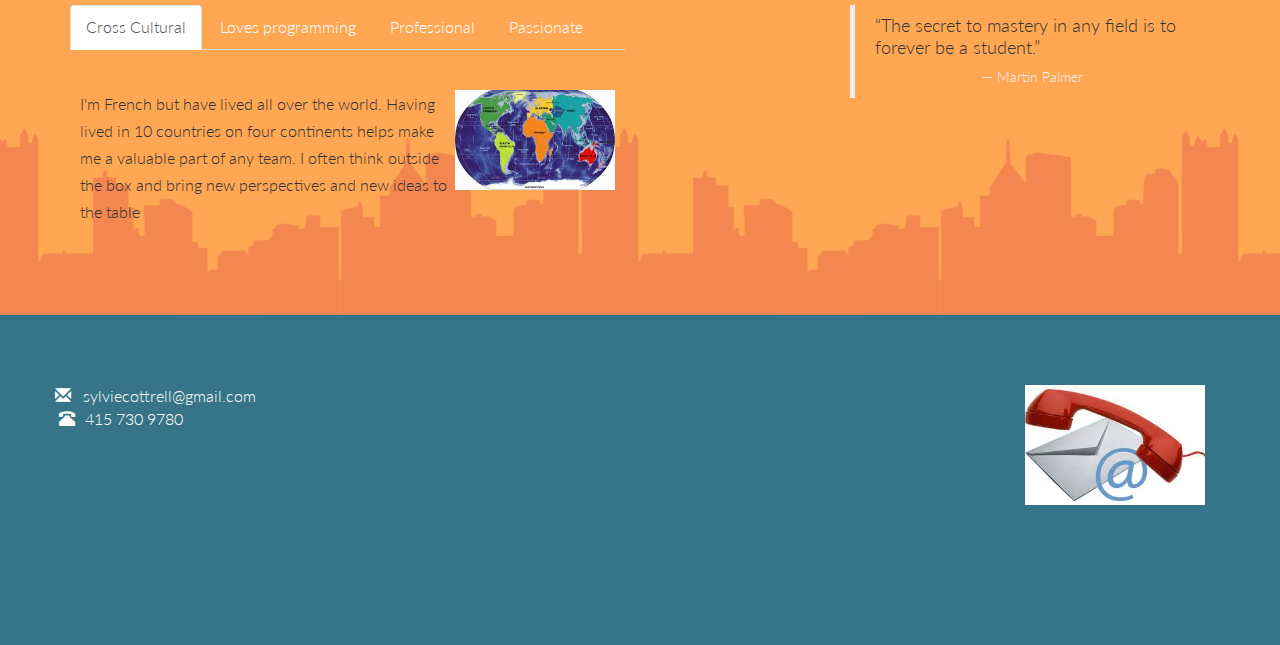
==== commit 596d0c2b: "added bowling app" ====
--- a/index.html
+++ b/index.html
@@ -57,7 +57,7 @@
 <!-- End Intro Text -->
 <div class="container padded">
     <div class="row">
-        <div class="col-lg-12"><h2>SOME APPS I CREATED<br/><span id='responsive'>All responsive websites</span></h2><hr></div>
+        <div class="col-lg-12"><h2>SOME APPS I CREATED<br/><span id='responsive'>Responsive websites</span></h2><hr></div>
     </div>
     <div class="row">
         <div class="col-sm-3">
@@ -102,9 +102,38 @@
 </div>    
 <!-- End Page Content -->
 
+<!-- second row -->
+<div class='container'>
+<div class="row">
+        <div class="col-sm-3">
+            <a href="http://bowlinggame.herokuapp.com/"><img class="img-circle img-responsive" src="images/bowling.png"></a>
+            <h3>Bowling Score Calculator</h3>
+            <p>App that calculates you bowling scores as you enter the rolls you made </p>
+            <p><a class="btn btn-default" href="http://bowlinggame.herokuapp.com/">Bowling Score Calculator &raquo;</a></p>
+        </div>
+
+
+           <div class="col-sm-3">
+          
+
+        </div>
+
+     <div class="col-sm-3">
+
+
+       
+      
+    </div>
+</div>  
+</div>  
+
+
+<!-- end of second row -->
+
 <!-- Some Front-End Samples -->
+<br/><br/>
  <div class="container">
-        <div class="row"><h2>FRONT-END PROJECTS SAMPLES<br/><br/>
+        <div class="row"><h2>FRONT-END PROJECT SAMPLES<br/><br/>
             <div class="col-sm-6">
                 <div class="black"><a href="matchmaker.html"><img class='img-responsive' src="images/matchmaker.png"></a></div>
                   </a>&nbsp &nbsp<a href="https://github.com/SylvieC/startup-matchmaker"><img src="images/g.png"></a>
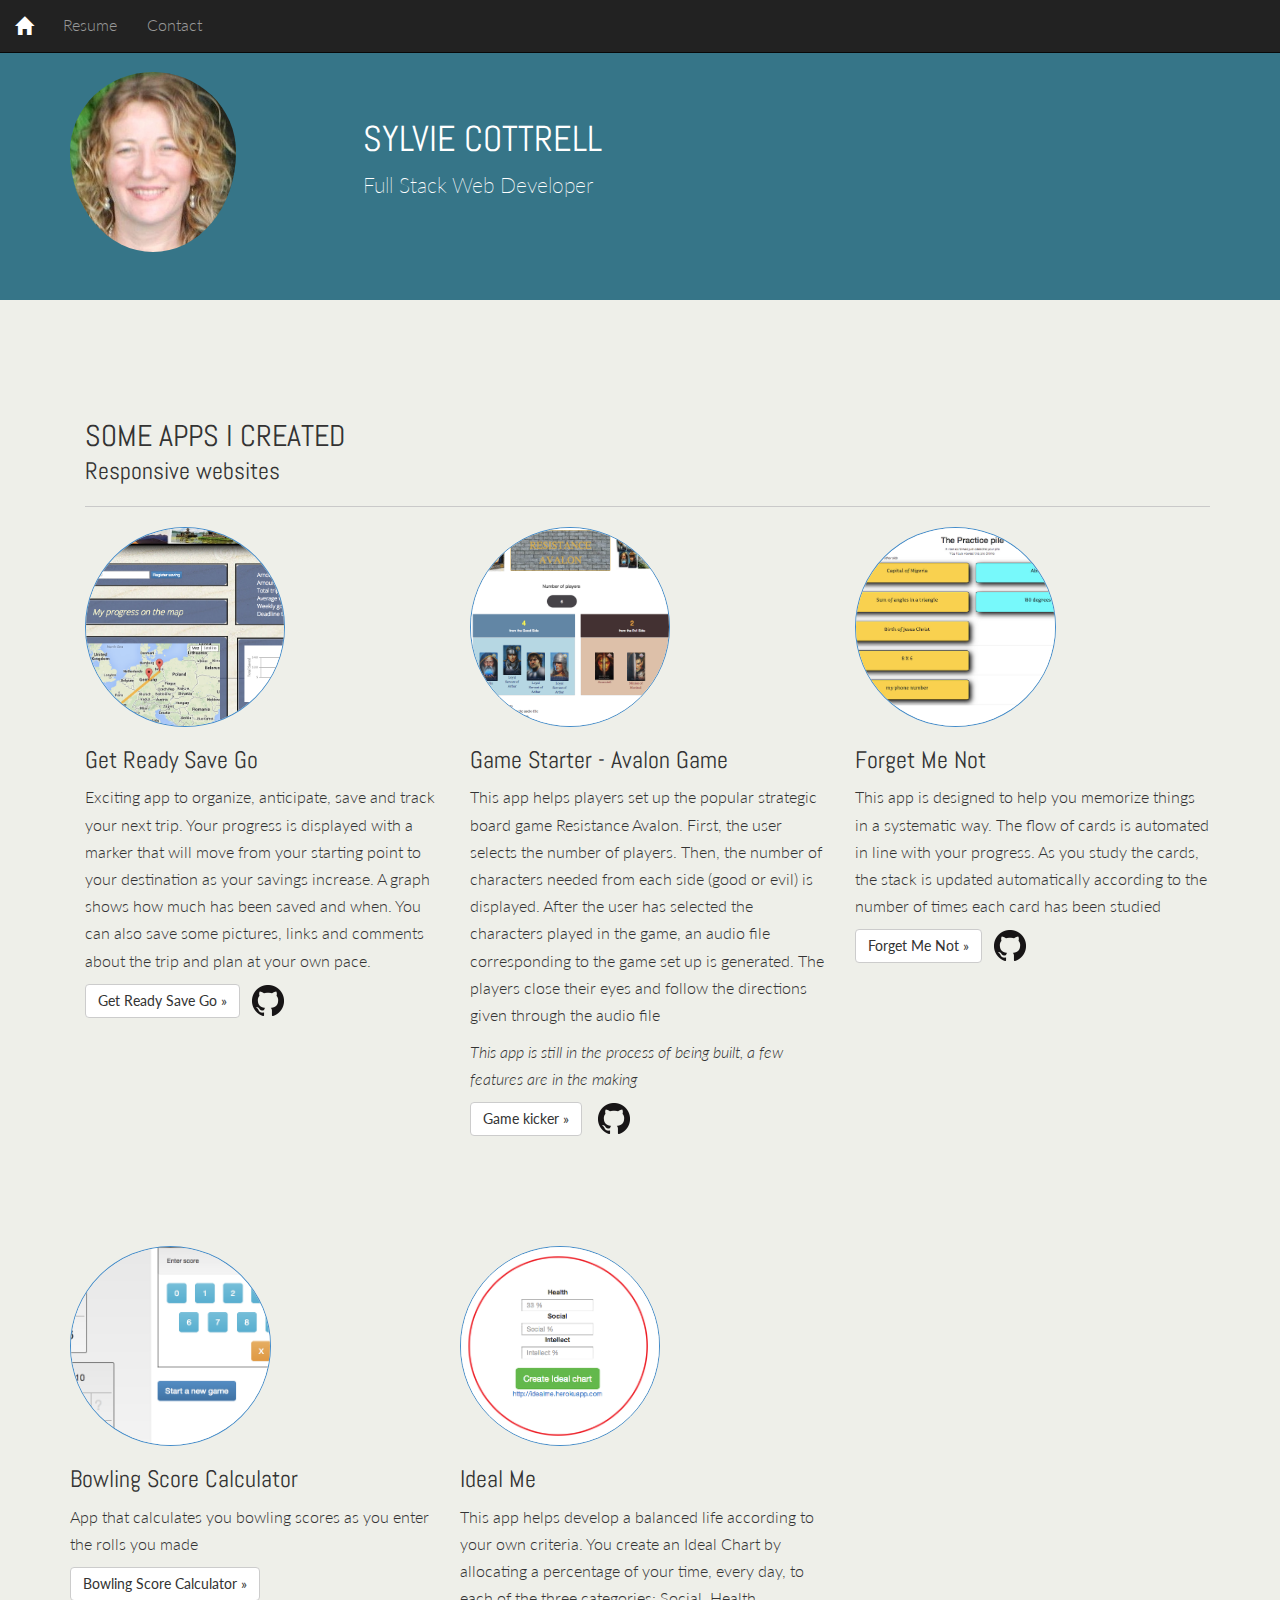
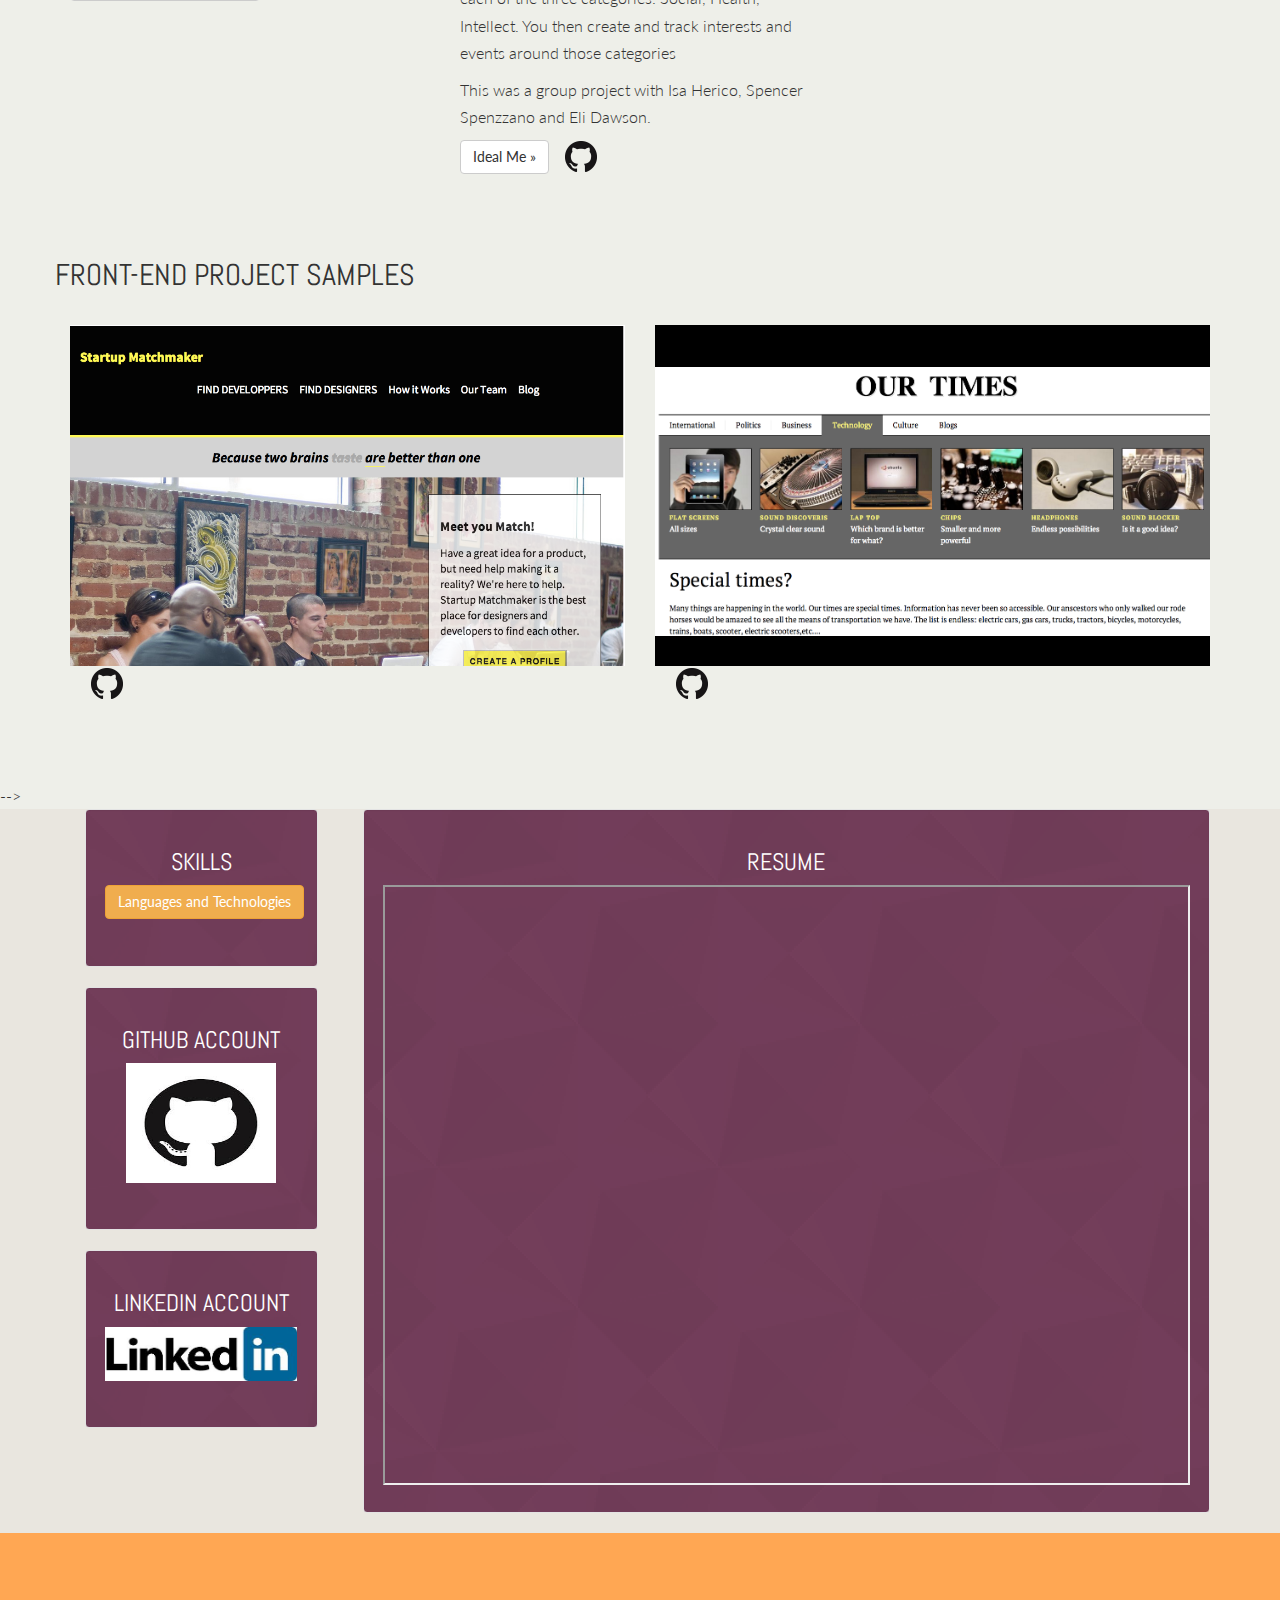
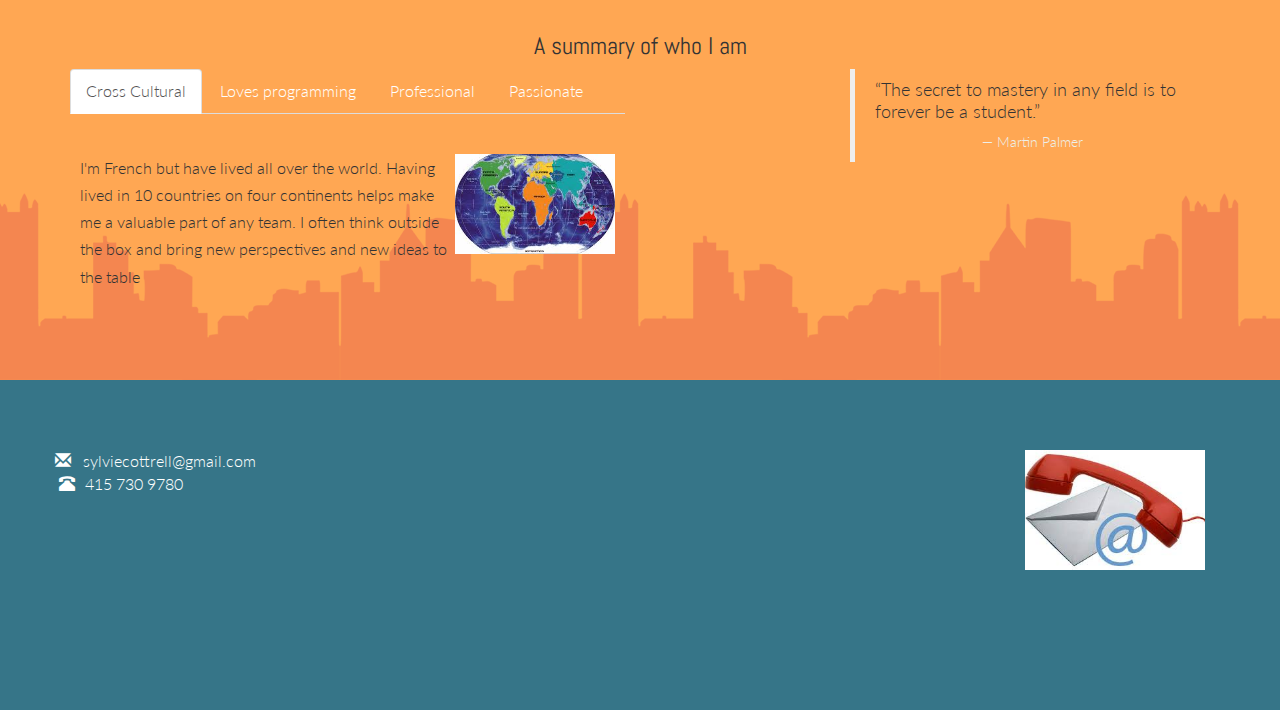
==== commit c011d8ed: "made the apps created part a third of the width instead of a fourth" ====
--- a/index.html
+++ b/index.html
@@ -60,7 +60,7 @@
         <div class="col-lg-12"><h2>SOME APPS I CREATED<br/><span id='responsive'>Responsive websites</span></h2><hr></div>
     </div>
     <div class="row">
-        <div class="col-sm-3">
+        <div class="col-sm-4">
             <a href="http://getreadysavego.herokuapp.com/"><img class="img-circle img-responsive" src="images/app3.png"></a>
             <h3>Get Ready Save Go</h3>
             <p>Exciting app to organize, anticipate, save and track your next trip.  Your progress is displayed with a marker that will move from your starting point to your destination as your savings increase. A graph shows how much has been saved and when. You can also save some pictures, links and comments about the trip and plan at your own pace.  </p>
@@ -68,7 +68,7 @@
         </div>
 
 
-           <div class="col-sm-3">
+           <div class="col-sm-4">
            <a  href="http://gamekicker.herokuapp.com/"><img class="img-circle img-responsive" src="images/app4.png"></a>
             <h3>Game Starter - Avalon Game</h3>
             <p>This app helps players set up the popular strategic board game Resistance Avalon. First, the user selects the number of players. Then, the number of characters needed from each side (good or evil) is displayed.  After the user has selected the characters played in the game, an audio file corresponding to the game set up is generated.  The players close their eyes and follow the directions given through the audio file </p>
@@ -79,7 +79,7 @@
 
         <div class="clearfix hidden-md hidden-lg"></div>
 
-        <div class="col-sm-3">
+        <div class="col-sm-4">
             <a  href="http://warm-sierra-1277.herokuapp.com/"><img class="img-circle img-responsive img1" src="images/app1b.png"></a>
             <h3>Forget Me Not</h3>
             <p>This app is designed to help you memorize things in a systematic way. The flow of cards is automated in line with your progress. As you study the cards, the stack is updated automatically according to the number of times each card has been studied</p>
@@ -87,7 +87,27 @@
 
         </div>
 
-     <div class="col-sm-3">
+    
+
+       
+      
+    </div>
+</div>    
+<!-- End Page Content -->
+
+<!-- second row -->
+<div class='container'>
+<div class="row">
+        <div class="col-sm-4">
+            <a href="http://bowlinggame.herokuapp.com/"><img class="img-circle img-responsive" src="images/bowling.png"></a>
+            <h3>Bowling Score Calculator</h3>
+            <p>App that calculates you bowling scores as you enter the rolls you made </p>
+            <p><a class="btn btn-default" href="http://bowlinggame.herokuapp.com/">Bowling Score Calculator &raquo;</a></p>
+        </div>
+
+
+           
+             <div class="col-sm-4">
             <a href="http://idealme.herokuapp.com/"><img class="img-circle img-responsive" src="images/idealme.png"></a>
             <h3>Ideal Me</h3> 
             <p>This app helps develop a balanced life according to your own criteria. You create an Ideal Chart by allocating a percentage of your time, every day, to each of the three categories: Social, Health, Intellect. You then create and track interests and events around those categories </p>
@@ -95,28 +115,9 @@
             <p><a class="btn btn-default" href="http://idealme.herokuapp.com/">Ideal Me &raquo;</a>&nbsp &nbsp
 <a href="https://github.com/missherico/ideal_me"><img src="images/g.png"></a></p>
         </div>
-
-       
+          
+
       
-    </div>
-</div>    
-<!-- End Page Content -->
-
-<!-- second row -->
-<div class='container'>
-<div class="row">
-        <div class="col-sm-3">
-            <a href="http://bowlinggame.herokuapp.com/"><img class="img-circle img-responsive" src="images/bowling.png"></a>
-            <h3>Bowling Score Calculator</h3>
-            <p>App that calculates you bowling scores as you enter the rolls you made </p>
-            <p><a class="btn btn-default" href="http://bowlinggame.herokuapp.com/">Bowling Score Calculator &raquo;</a></p>
-        </div>
-
-
-           <div class="col-sm-3">
-          
-
-        </div>
 
      <div class="col-sm-3">
 
